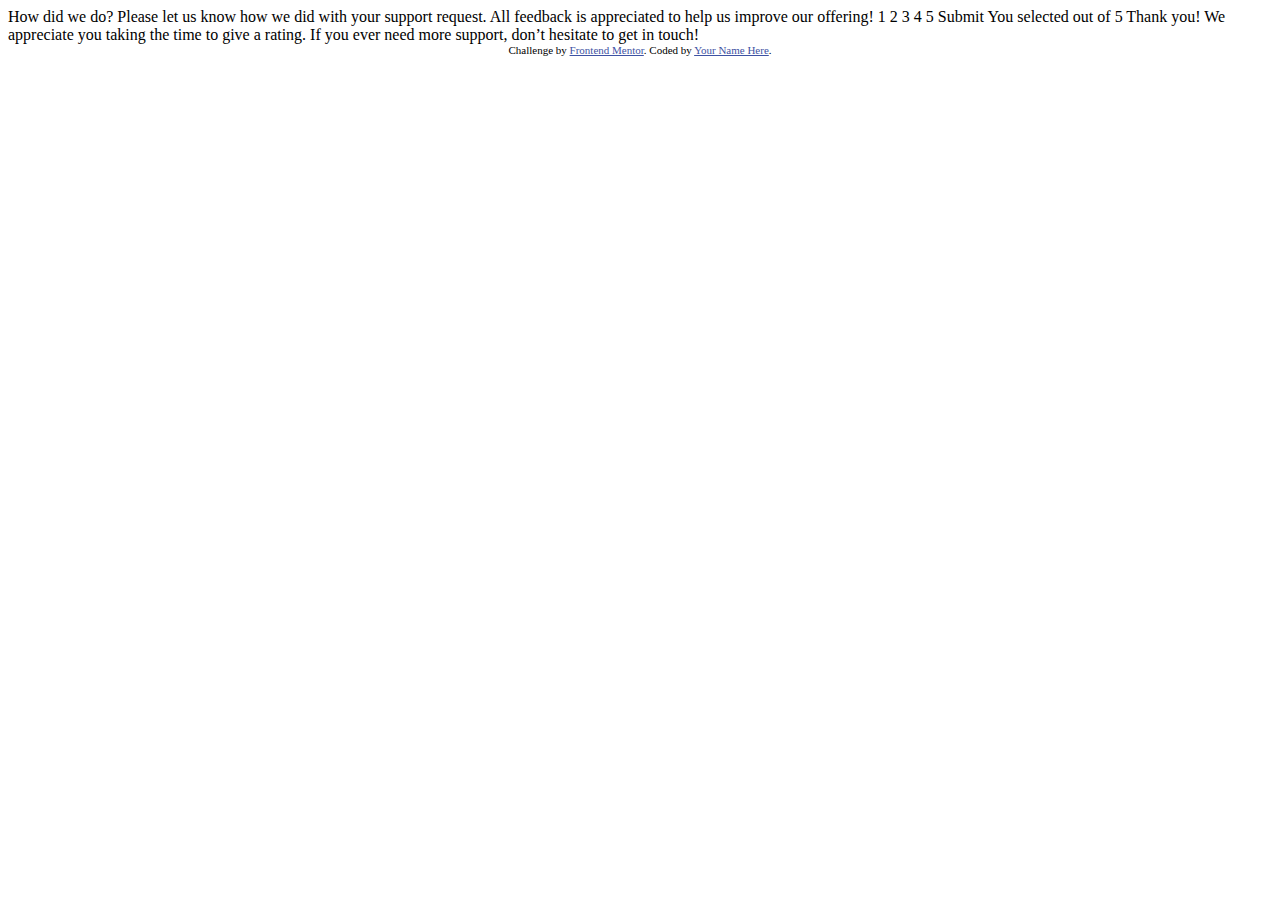
==== interactive-rating-component-main/index.html @ 178af936 "Initial commit" ====
<!DOCTYPE html>
<html lang="en">
<head>
  <meta charset="UTF-8">
  <meta name="viewport" content="width=device-width, initial-scale=1.0"> <!-- displays site properly based on user's device -->

  <link rel="icon" type="image/png" sizes="32x32" href="./images/favicon-32x32.png">
  
  <title>Frontend Mentor | Interactive rating component</title>

  <!-- Feel free to remove these styles or customise in your own stylesheet 👍 -->
  <style>
    .attribution { font-size: 11px; text-align: center; }
    .attribution a { color: hsl(228, 45%, 44%); }
  </style>
</head>
<body>

  <!-- Rating state start -->

  How did we do?

  Please let us know how we did with your support request. All feedback is appreciated 
  to help us improve our offering!

  1 2 3 4 5

  Submit

  <!-- Rating state end -->

  <!-- Thank you state start -->

  You selected <!-- Add rating here --> out of 5

  Thank you!

  We appreciate you taking the time to give a rating. If you ever need more support, 
  don’t hesitate to get in touch!

  <!-- Thank you state end -->

  
  <div class="attribution">
    Challenge by <a href="https://www.frontendmentor.io?ref=challenge" target="_blank">Frontend Mentor</a>. 
    Coded by <a href="#">Your Name Here</a>.
  </div>
</body>
</html>
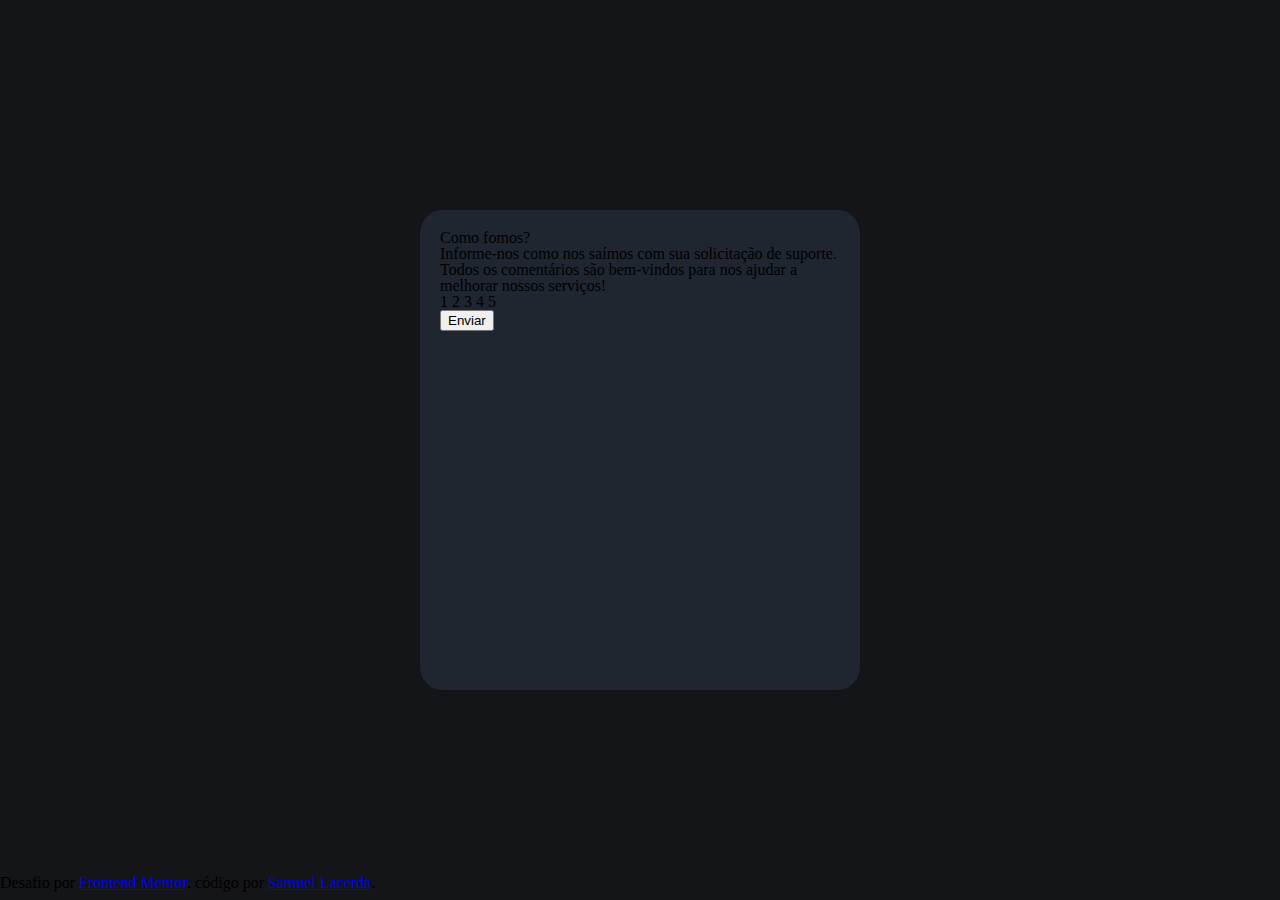
==== commit 12b0135b: "update" ====
--- a/interactive-rating-component-main/index.html
+++ b/interactive-rating-component-main/index.html
@@ -1,49 +1,45 @@
 <!DOCTYPE html>
-<html lang="en">
+<html lang="pt-br">
 <head>
   <meta charset="UTF-8">
-  <meta name="viewport" content="width=device-width, initial-scale=1.0"> <!-- displays site properly based on user's device -->
-
+  <meta name="viewport" content="width=device-width, initial-scale=1.0"> 
   <link rel="icon" type="image/png" sizes="32x32" href="./images/favicon-32x32.png">
   
   <title>Frontend Mentor | Interactive rating component</title>
 
-  <!-- Feel free to remove these styles or customise in your own stylesheet 👍 -->
-  <style>
-    .attribution { font-size: 11px; text-align: center; }
-    .attribution a { color: hsl(228, 45%, 44%); }
-  </style>
+  <link rel="stylesheet" href="styles/reset.css">
+  <link rel="stylesheet" href="styles/styles.css">
 </head>
 <body>
 
   <!-- Rating state start -->
 
-  How did we do?
+  <div class="container">
 
-  Please let us know how we did with your support request. All feedback is appreciated 
-  to help us improve our offering!
-
-  1 2 3 4 5
-
-  Submit
+    <div class="tela-selecao">
+      <h1>Como fomos?</h1>
+      <p>Informe-nos como nos saímos com sua solicitação de suporte. Todos os comentários são bem-vindos para nos ajudar a melhorar nossos serviços!</p>
+      <div>1 2 3 4 5</div>
+      <input type="submit" value="Enviar">
+    </div>
+  
 
   <!-- Rating state end -->
 
   <!-- Thank you state start -->
 
-  You selected <!-- Add rating here --> out of 5
-
-  Thank you!
-
-  We appreciate you taking the time to give a rating. If you ever need more support, 
-  don’t hesitate to get in touch!
+  <div class="tela-agradecimento">
+    Você selecionou <!-- Add rating here --> de 5
+    obrigado!
+    Agradecemos por dedicar seu tempo para avaliar. Se precisar de mais suporte, não hesite em entrar em contato!
+  </div>
 
   <!-- Thank you state end -->
-
+  </div>
   
-  <div class="attribution">
-    Challenge by <a href="https://www.frontendmentor.io?ref=challenge" target="_blank">Frontend Mentor</a>. 
-    Coded by <a href="#">Your Name Here</a>.
-  </div>
+  <footer class="attribution">
+    Desafio por <a href="https://www.frontendmentor.io?ref=challenge" target="_blank">Frontend Mentor</a>. 
+    código por <a href="https://github.com/Samuel-Lacerda" target="_blank">Samuel Lacerda</a>.
+  </footer>
 </body>
 </html>--- a/interactive-rating-component-main/styles/styles.css
+++ b/interactive-rating-component-main/styles/styles.css
@@ -0,0 +1,38 @@
+@charset "UTF-8";
+
+:root{
+    --cor-de-fundo: #141519;
+    --cor-caixa: #1f2630;
+    --cor-item-desselecionado: #262f38;
+    --cor-item-selecionado: #7c8898;
+    --cor-laranja: #fc7613;
+}
+
+body{
+    background-color: var(--cor-de-fundo);
+
+}
+
+.container{
+    display: flex;
+    width: 400px;
+    height: 440px;
+    background-color: var(--cor-caixa); 
+    position: absolute;
+    top: 0;
+    left: 0;
+    bottom: 0;
+    right: 0;
+    margin: auto;
+    border-radius: 5%;
+    padding: 20px;
+}
+
+.tela-agradecimento{
+    display: none;
+}
+
+.attribution{
+    position: absolute;
+    bottom: 1%;
+}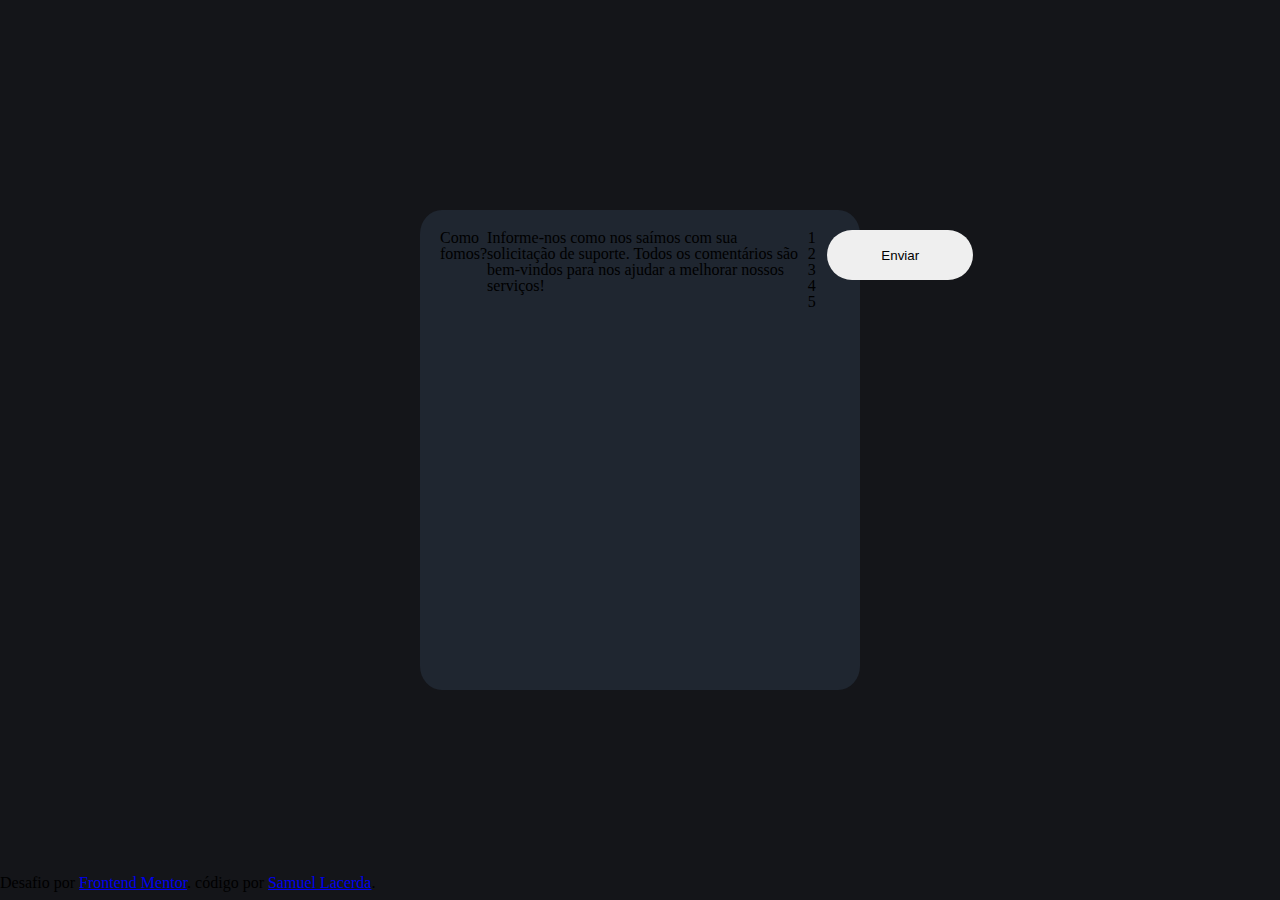
==== commit 7c9a0e30: "update" ====
--- a/interactive-rating-component-main/index.html
+++ b/interactive-rating-component-main/index.html
@@ -20,7 +20,7 @@
       <h1>Como fomos?</h1>
       <p>Informe-nos como nos saímos com sua solicitação de suporte. Todos os comentários são bem-vindos para nos ajudar a melhorar nossos serviços!</p>
       <div>1 2 3 4 5</div>
-      <input type="submit" value="Enviar">
+      <input type="submit" value="Enviar" class="botao-enviar">
     </div>
   
 
--- a/interactive-rating-component-main/styles/styles.css
+++ b/interactive-rating-component-main/styles/styles.css
@@ -26,6 +26,7 @@
     margin: auto;
     border-radius: 5%;
     padding: 20px;
+
 }
 
 .tela-agradecimento{
@@ -35,4 +36,15 @@
 .attribution{
     position: absolute;
     bottom: 1%;
+}
+
+.tela-selecao{
+    display: flex;
+}
+
+.botao-enviar{
+    border: none;
+    width: 400px;
+    height: 50px;
+    border-radius: 30px;
 }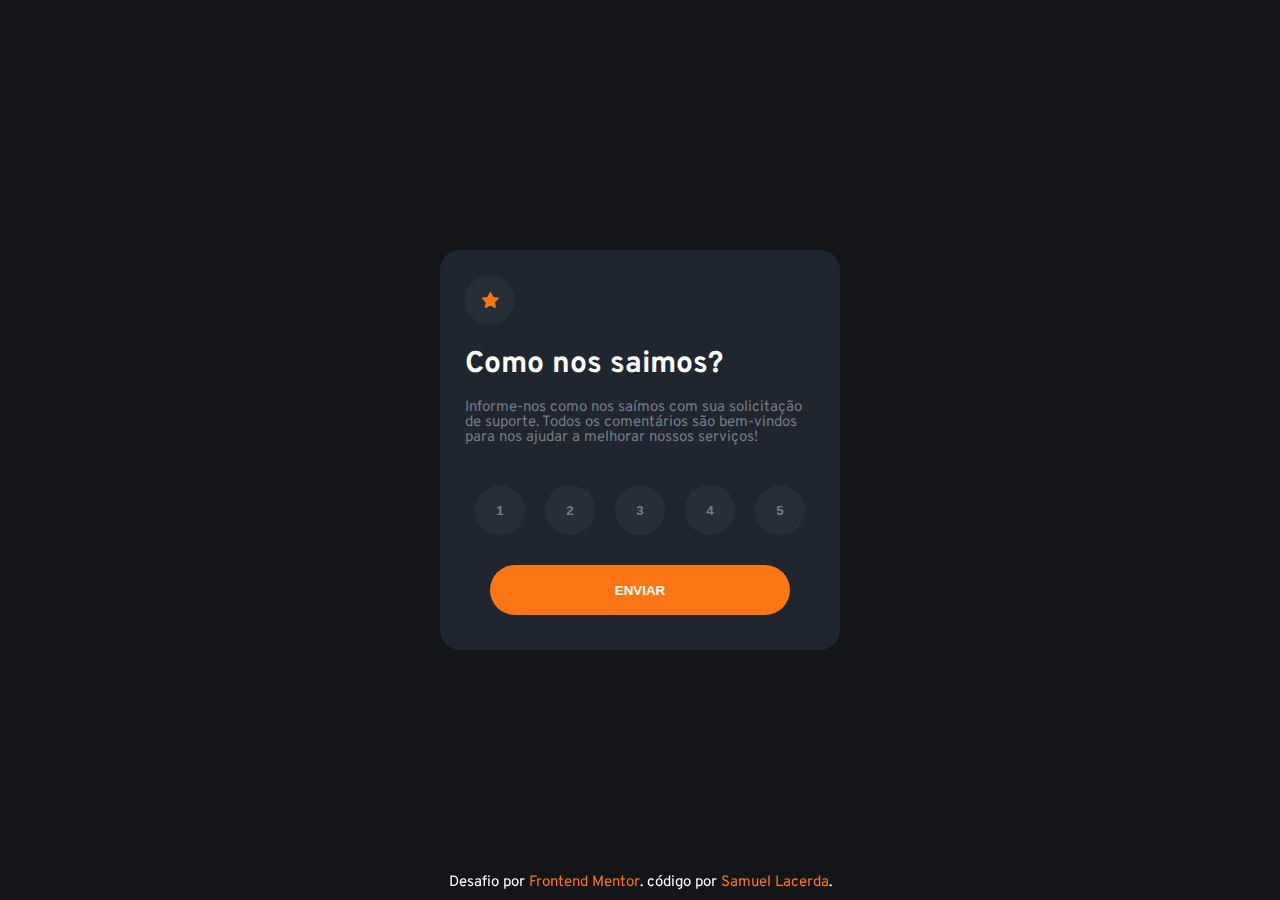
==== commit bf6b98ad: "update" ====
--- a/interactive-rating-component-main/index.html
+++ b/interactive-rating-component-main/index.html
@@ -17,10 +17,27 @@
   <div class="container">
 
     <div class="tela-selecao">
-      <h1>Como fomos?</h1>
+      <div class="icon-star"><img src="images/icon-star.svg" alt="Icone estrela"></div>
+      <h1>Como nos saimos?</h1>
       <p>Informe-nos como nos saímos com sua solicitação de suporte. Todos os comentários são bem-vindos para nos ajudar a melhorar nossos serviços!</p>
-      <div>1 2 3 4 5</div>
-      <input type="submit" value="Enviar" class="botao-enviar">
+      <ul>
+        <li>
+          <button onclick="botaoSelecionado()">1</button>
+        </li>
+        <li>
+          <button onclick="botaoSelecionado()">2</button>
+        </li>
+        <li>
+          <button onclick="botaoSelecionado()">3</button>
+        </li> 
+        <li>
+          <button onclick="botaoSelecionado()">4</button>
+        </li> 
+        <li>
+          <button onclick="botaoSelecionado()">5</button>
+        </li>
+      </ul>
+      <input type="submit" value="Enviar" class="btn">
     </div>
   
 
@@ -29,9 +46,14 @@
   <!-- Thank you state start -->
 
   <div class="tela-agradecimento">
-    Você selecionou <!-- Add rating here --> de 5
-    obrigado!
-    Agradecemos por dedicar seu tempo para avaliar. Se precisar de mais suporte, não hesite em entrar em contato!
+
+    <img src="images/illustration-thank-you.svg" alt="Icone celular">
+
+    <p class="resultado">Você selecionou ‎<span class="num-escolhido"></span>‎ de 5</p>
+    
+    <h1>Obrigado!</h1>
+    
+    <p class="agradecimento">Agradecemos por dedicar seu tempo para avaliar. Se precisar de mais suporte, não hesite em entrar em contato!</p>
   </div>
 
   <!-- Thank you state end -->
@@ -41,5 +63,7 @@
     Desafio por <a href="https://www.frontendmentor.io?ref=challenge" target="_blank">Frontend Mentor</a>. 
     código por <a href="https://github.com/Samuel-Lacerda" target="_blank">Samuel Lacerda</a>.
   </footer>
+
+  <script src="script/script.js"></script>
 </body>
 </html>--- a/interactive-rating-component-main/styles/styles.css
+++ b/interactive-rating-component-main/styles/styles.css
@@ -1,4 +1,11 @@
 @charset "UTF-8";
+@import url('https://fonts.googleapis.com/css2?family=Overpass:wght@400;700&display=swap');
+
+*{
+    margin: 0;
+    padding: 0;
+    box-sizing: border-box;
+}
 
 :root{
     --cor-de-fundo: #141519;
@@ -6,45 +13,172 @@
     --cor-item-desselecionado: #262f38;
     --cor-item-selecionado: #7c8898;
     --cor-laranja: #fc7613;
+    --cor-fonte-secundaria: #747b85;
 }
 
 body{
     background-color: var(--cor-de-fundo);
+    display: flex;
+    flex-direction: column;
+    justify-content: center;
+    align-items: center;
+    height: 100vh;
+    font-family: 'Overpass', sans-serif;
+    font-size: 15px;
+}
+
+
+/*Tela de votação*/
+.container {
+    background-color: var(--cor-caixa);
+    width: 400px;
+    height: 400px;
+    border-radius: 20px;
+}
+
+.tela-selecao{
+    padding: 25px;
+    display: flex;
+    flex-direction: column;
+}
+
+.tela-selecao h1{
+    font-size: 2em;
+    color: #ffffff;
+    margin-bottom: 20px;
+    font-weight: 700;
+}
+
+.tela-selecao p{
+    color: var(--cor-fonte-secundaria);
+    font-weight: 400;
+}
+
+
+.btn{
+    width: 300px;
+    height: 50px;
+    border-radius: 30px;
+    border: none;
+    align-self: center;
+    color: #ffffff;
+    background-color: var(--cor-laranja);
+    text-transform: uppercase;
+    font-weight: 700;
+    
+}
+
+.btn:hover{
+    cursor: pointer;
+    background-color: #ffffff;
+    color: var(--cor-laranja);
+}
+
+.icon-star{
+    background-color: var(--cor-item-desselecionado);
+    width: 50px;
+    height: 50px;
+    margin-bottom: 25px;
+    display: flex;
+    align-items: center;
+    justify-content: center;
+    border-radius: 50%;
 
 }
 
-.container{
+ul{
     display: flex;
-    width: 400px;
-    height: 440px;
-    background-color: var(--cor-caixa); 
-    position: absolute;
-    top: 0;
-    left: 0;
-    bottom: 0;
-    right: 0;
-    margin: auto;
-    border-radius: 5%;
-    padding: 20px;
-
+    justify-content: space-around;
+    margin-bottom: 30px;
+    margin-top: 40px;
 }
-
-.tela-agradecimento{
-    display: none;
+li{
+    display: flex;
+    justify-content: center;
+    align-items: center;
+    height: 50px;
+    width: 50px;
+    border-radius: 50%;
+    background-color: var(--cor-item-desselecionado);
 }
-
-.attribution{
-    position: absolute;
-    bottom: 1%;
+li:hover{
+    background-color: var(--cor-item-selecionado);
+    color: #ffffff;
+    cursor: pointer;
 }
 
 .tela-selecao{
     display: flex;
 }
 
-.botao-enviar{
+/*Tela de agradecimento*/
+
+
+.tela-agradecimento{
+    display: none;
+    flex-direction: column;
+    align-items: center;
+    padding: 25px;
+}
+
+.tela-agradecimento img{
+    margin-top: 20px;
+    margin-bottom: 25px;
+    width: 220px;
+    height: 150px;
+    
+}
+
+
+.resultado{
+    background-color: var(--cor-item-desselecionado);
+    width: 180px;
+    height: 30px;
+    color: var(--cor-laranja);
+    font-weight: 200;
+    margin-bottom: 25px;
+    text-align: center;
+    display: flex;
+    justify-content: center;
+    align-items: center;
+    border-radius: 30px;
+}
+
+.tela-agradecimento h1{
+    font-size: 1.8em;
+    color: #ffffff;
+    margin-bottom: 20px;
+    font-weight: 700;
+    
+}
+
+li button{
+    text-decoration: none;
     border: none;
-    width: 400px;
-    height: 50px;
-    border-radius: 30px;
+    background-color: transparent;
+    color: var(--cor-fonte-secundaria);
+    font-weight: 700;
+}
+
+
+.agradecimento{
+    color: var(--cor-fonte-secundaria);
+    font-weight: 400;
+    text-align: center;
+}
+
+/*Rodapé*/
+
+.attribution{
+    position: fixed;
+    bottom: 0;
+    text-align: center;
+    width: 100%;
+    padding-bottom: 10px;
+    color: #ffffff;
+}
+
+.attribution a{
+    text-decoration: none;
+    color: var(--cor-laranja);
 }